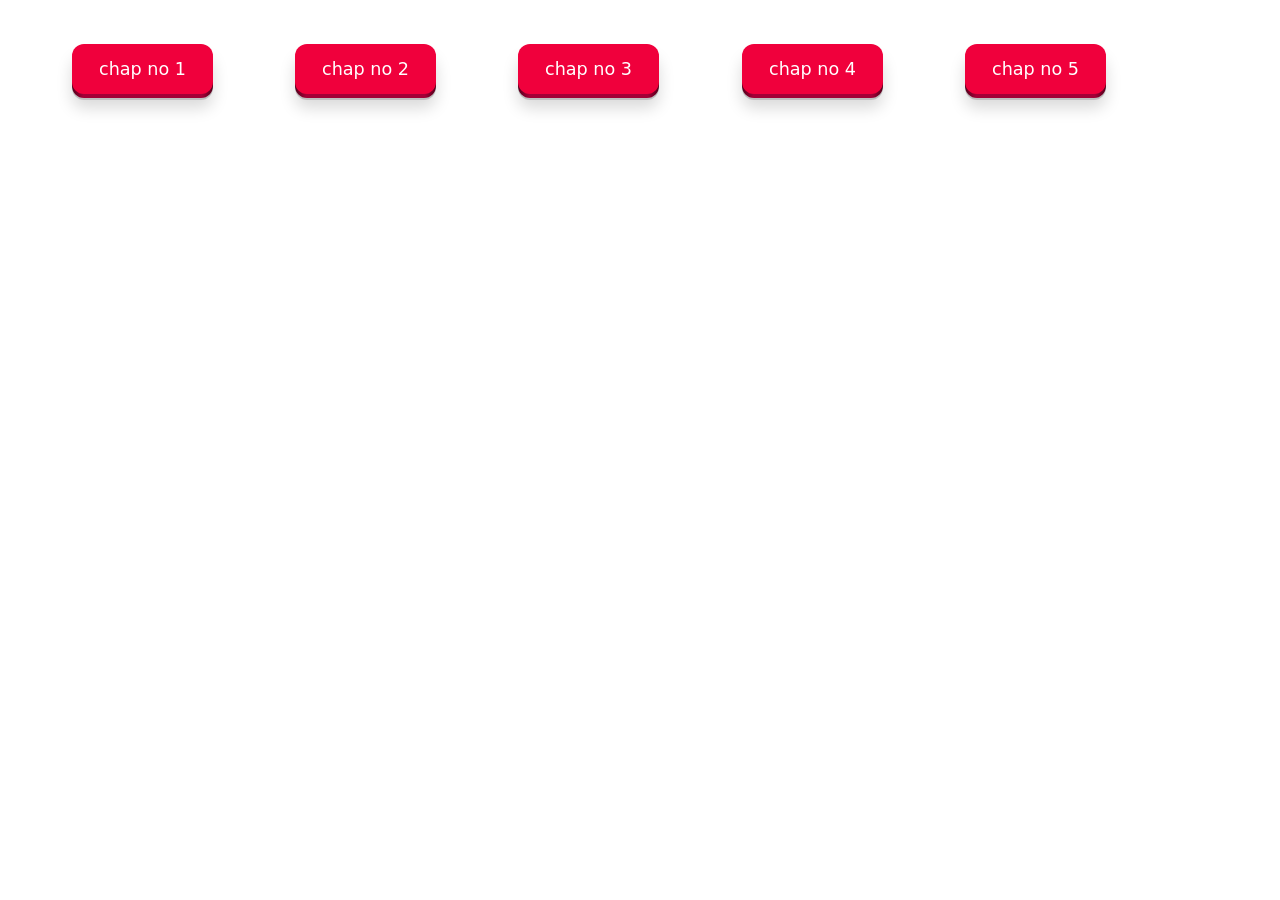
==== index.html @ 90fcb2cb "make changes" ====
<!DOCTYPE html>
<html lang="en">
<head>
    <meta charset="UTF-8">
    <meta name="viewport" content="width=device-width, initial-scale=1.0">
    <title>Document</title>
        <link href="https://cdn.jsdelivr.net/npm/bootstrap@5.3.8/dist/css/bootstrap.min.css" rel="stylesheet" integrity="sha384-sRIl4kxILFvY47J16cr9ZwB07vP4J8+LH7qKQnuqkuIAvNWLzeN8tE5YBujZqJLB" crossorigin="anonymous">
        <link rel="stylesheet" href="style.css">
</head>
<body>
<div class="container-lg align-items-start d-flex justify-content-center m-5 ">

<div class="container-lg">

    <!-- <button type="button" class="btn btn-secondary"><a href="./chapno1/index.html">chap no 1</a></button> -->
<!-- From Uiverse.io by cssbuttons-io --> 
<button>
<a href="./chapno1/index.html">
  <span class="shadow"></span>
  <span class="edge"></span>
  <span class="front text"> chap no 1
  </span>
  </a>
</button>
</div>


<!-- chap no2 -->

<div class="container-lg">

    <!-- <button type="button" class="btn btn-secondary"><a href="./cahpno2/index.html">chap 2</a></button> -->
<!-- From Uiverse.io by cssbuttons-io --> 
<button>
<a href="./cahpno2/index.html">
  <span class="shadow"></span>
  <span class="edge"></span>
  <span class="front text"> chap no 2
  </span>
  </a>
</button>
</div>

<!-- chap no 3 -->

<div class="container-lg">

<!-- <button type="button" class="btn btn-secondary"><a href="./cahpno2/index.html">chap 2</a></button> -->
<!-- From Uiverse.io by cssbuttons-io --> 
<button>
<a href="./chapno3/index.html">
  <span class="shadow"></span>
  <span class="edge"></span>
  <span class="front text"> chap no 3
  </span>
  </a>
</button>
</div>

<!-- chap no 4 -->

<div class="container-lg">

<!-- <button type="button" class="btn btn-secondary"><a href="./cahpno2/index.html">chap 2</a></button> -->
<!-- From Uiverse.io by cssbuttons-io --> 
<button>
<a href="./chapno4/index.html">
  <span class="shadow"></span>
  <span class="edge"></span>
  <span class="front text"> chap no 4
  </span>
  </a>
</button>
</div>


<!-- chap no 5 -->

<div class="container-lg">

<!-- <button type="button" class="btn btn-secondary"><a href="./cahpno2/index.html">chap 2</a></button> -->
<!-- From Uiverse.io by cssbuttons-io --> 
<button>
<a href="./chapno5/index.html">
  <span class="shadow"></span>
  <span class="edge"></span>
  <span class="front text"> chap no 5
  </span>
  </a>
</button>
</div>







</div>



        <script src="https://cdn.jsdelivr.net/npm/bootstrap@5.3.8/dist/js/bootstrap.bundle.min.js" integrity="sha384-FKyoEForCGlyvwx9Hj09JcYn3nv7wiPVlz7YYwJrWVcXK/BmnVDxM+D2scQbITxI" crossorigin="anonymous"></script>

</body>
</html>
---- style.css ----
/* From Uiverse.io by cssbuttons-io */ 
button {
 position: relative;
 border: none;
 background: transparent;
 padding: 0;
 cursor: pointer;
 outline-offset: 4px;
 transition: filter 250ms;
 user-select: none;
 touch-action: manipulation;
}

.shadow {
 position: absolute;
 top: 0;
 left: 0;
 width: 100%;
 height: 100%;
 border-radius: 12px;
 background: hsl(0deg 0% 0% / 0.25);
 will-change: transform;
 transform: translateY(2px);
 transition: transform
    600ms
    cubic-bezier(.3, .7, .4, 1);
}

.edge {
 position: absolute;
 top: 0;
 left: 0;
 width: 100%;
 height: 100%;
 border-radius: 12px;
 background: linear-gradient(
    to left,
    hsl(340deg 100% 16%) 0%,
    hsl(340deg 100% 32%) 8%,
    hsl(340deg 100% 32%) 92%,
    hsl(340deg 100% 16%) 100%
  );
}

.front {
 display: block;
 position: relative;
 padding: 12px 27px;
 border-radius: 12px;
 font-size: 1.1rem;
 color: white;
 background: hsl(345deg 100% 47%);
 will-change: transform;
 transform: translateY(-4px);
 transition: transform
    600ms
    cubic-bezier(.3, .7, .4, 1);
}

button:hover {
 filter: brightness(110%);
}

button:hover .front {
 transform: translateY(-6px);
 transition: transform
    250ms
    cubic-bezier(.3, .7, .4, 1.5);
}

button:active .front {
 transform: translateY(-2px);
 transition: transform 34ms;
}

button:hover .shadow {
 transform: translateY(4px);
 transition: transform
    250ms
    cubic-bezier(.3, .7, .4, 1.5);
}

button:active .shadow {
 transform: translateY(1px);
 transition: transform 34ms;
}

button:focus:not(:focus-visible) {
 outline: none;
}

a{
text-decoration:none;}
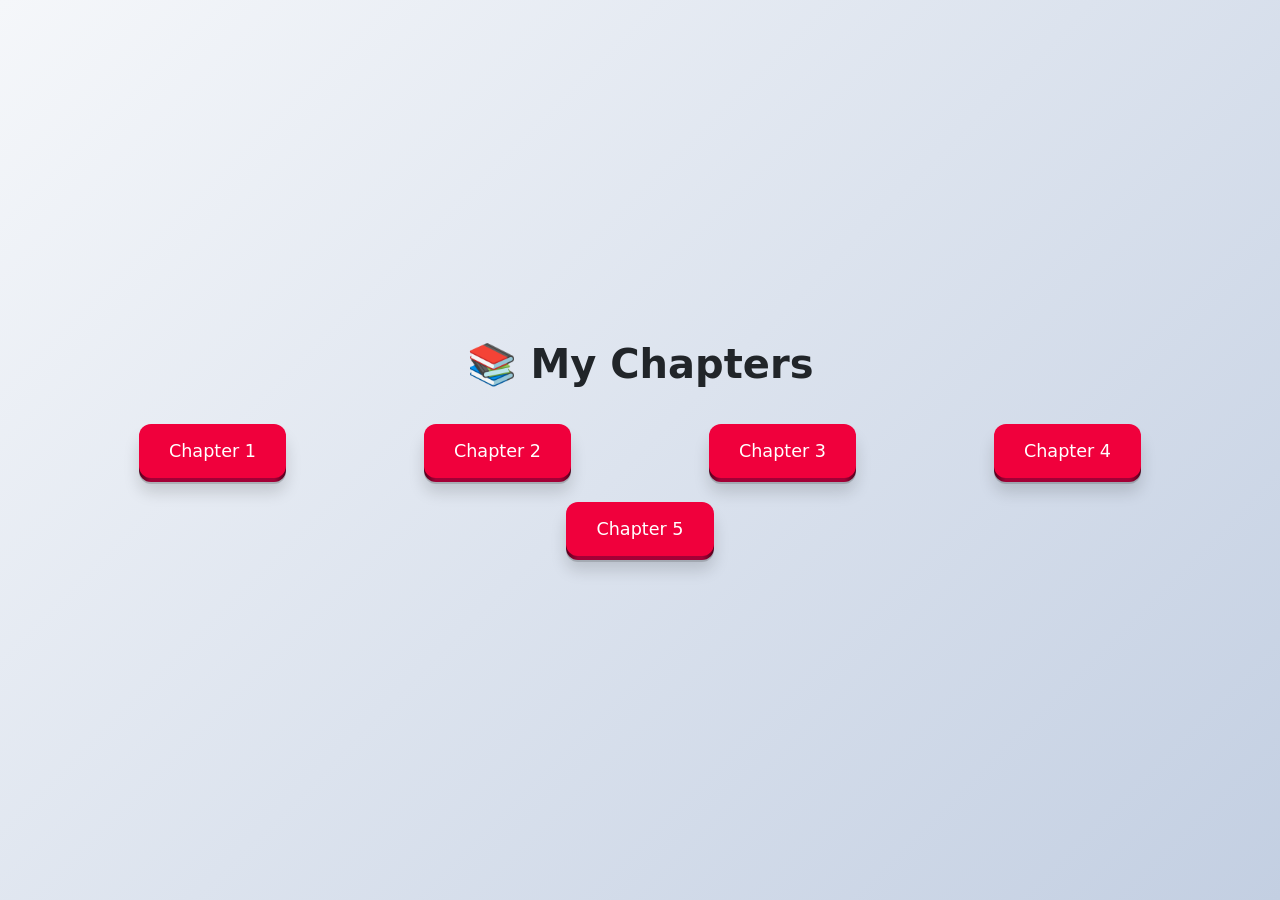
==== commit 6e530e84: "add indexpage" ====
--- a/index.html
+++ b/index.html
@@ -1,106 +1,151 @@
 <!DOCTYPE html>
 <html lang="en">
 <head>
-    <meta charset="UTF-8">
-    <meta name="viewport" content="width=device-width, initial-scale=1.0">
-    <title>Document</title>
-        <link href="https://cdn.jsdelivr.net/npm/bootstrap@5.3.8/dist/css/bootstrap.min.css" rel="stylesheet" integrity="sha384-sRIl4kxILFvY47J16cr9ZwB07vP4J8+LH7qKQnuqkuIAvNWLzeN8tE5YBujZqJLB" crossorigin="anonymous">
-        <link rel="stylesheet" href="style.css">
+  <meta charset="UTF-8">
+  <meta name="viewport" content="width=device-width, initial-scale=1.0">
+  <title>Chapters</title>
+
+  <link href="https://cdn.jsdelivr.net/npm/bootstrap@5.3.8/dist/css/bootstrap.min.css" rel="stylesheet">
+
+  <style>
+    body {
+      background: linear-gradient(135deg, #f5f7fa, #c3cfe2);
+      min-height: 100vh;
+      display: flex;
+      align-items: center;
+    }
+
+    .btn-custom {
+      position: relative;
+      display: inline-block;
+      text-decoration: none;
+      border: none;
+      background: transparent;
+      padding: 0;
+      cursor: pointer;
+      transition: filter 250ms;
+    }
+
+    .shadow {
+      position: absolute;
+      top: 0;
+      left: 0;
+      width: 100%;
+      height: 100%;
+      border-radius: 12px;
+      background: rgba(0, 0, 0, 0.25);
+      transform: translateY(2px);
+      transition: transform 600ms cubic-bezier(.3,.7,.4,1);
+    }
+
+    .edge {
+      position: absolute;
+      top: 0;
+      left: 0;
+      width: 100%;
+      height: 100%;
+      border-radius: 12px;
+      background: linear-gradient(
+        to left,
+        hsl(340deg 100% 16%) 0%,
+        hsl(340deg 100% 32%) 8%,
+        hsl(340deg 100% 32%) 92%,
+        hsl(340deg 100% 16%) 100%
+      );
+    }
+
+    .front {
+      position: relative;
+      display: block;
+      padding: 14px 30px;
+      border-radius: 12px;
+      font-size: 1.1rem;
+      color: white;
+      background: hsl(345deg 100% 47%);
+      transform: translateY(-4px);
+      transition: transform 600ms cubic-bezier(.3,.7,.4,1);
+    }
+
+    .btn-custom:hover {
+      filter: brightness(110%);
+    }
+
+    .btn-custom:hover .front {
+      transform: translateY(-6px);
+      transition: transform 250ms cubic-bezier(.3,.7,.4,1.5);
+    }
+
+    .btn-custom:active .front {
+      transform: translateY(-2px);
+      transition: transform 34ms;
+    }
+
+    .btn-custom:hover .shadow {
+      transform: translateY(4px);
+      transition: transform 250ms cubic-bezier(.3,.7,.4,1.5);
+    }
+
+    .btn-custom:active .shadow {
+      transform: translateY(1px);
+      transition: transform 34ms;
+    }
+
+    h1 {
+      font-weight: 700;
+      margin-bottom: 40px;
+    }
+  </style>
 </head>
+
 <body>
-<div class="container-lg align-items-start d-flex justify-content-center m-5 ">
 
-<div class="container-lg">
+<div class="container text-center">
+  <h1>📚 My Chapters</h1>
 
-    <!-- <button type="button" class="btn btn-secondary"><a href="./chapno1/index.html">chap no 1</a></button> -->
-<!-- From Uiverse.io by cssbuttons-io --> 
-<button>
-<a href="./chapno1/index.html">
-  <span class="shadow"></span>
-  <span class="edge"></span>
-  <span class="front text"> chap no 1
-  </span>
-  </a>
-</button>
+  <div class="row g-4 justify-content-center">
+
+    <div class="col-12 col-sm-6 col-md-4 col-lg-3">
+      <a href="./chapno1/index.html" class="btn-custom">
+        <span class="shadow"></span>
+        <span class="edge"></span>
+        <span class="front">Chapter 1</span>
+      </a>
+    </div>
+
+    <div class="col-12 col-sm-6 col-md-4 col-lg-3">
+      <a href="./chapno2/index.html" class="btn-custom">
+        <span class="shadow"></span>
+        <span class="edge"></span>
+        <span class="front">Chapter 2</span>
+      </a>
+    </div>
+
+    <div class="col-12 col-sm-6 col-md-4 col-lg-3">
+      <a href="./chapno3/index.html" class="btn-custom">
+        <span class="shadow"></span>
+        <span class="edge"></span>
+        <span class="front">Chapter 3</span>
+      </a>
+    </div>
+
+    <div class="col-12 col-sm-6 col-md-4 col-lg-3">
+      <a href="./chapno4/index.html" class="btn-custom">
+        <span class="shadow"></span>
+        <span class="edge"></span>
+        <span class="front">Chapter 4</span>
+      </a>
+    </div>
+
+    <div class="col-12 col-sm-6 col-md-4 col-lg-3">
+      <a href="./chapno5/index.html" class="btn-custom">
+        <span class="shadow"></span>
+        <span class="edge"></span>
+        <span class="front">Chapter 5</span>
+      </a>
+    </div>
+
+  </div>
 </div>
-
-
-<!-- chap no2 -->
-
-<div class="container-lg">
-
-    <!-- <button type="button" class="btn btn-secondary"><a href="./cahpno2/index.html">chap 2</a></button> -->
-<!-- From Uiverse.io by cssbuttons-io --> 
-<button>
-<a href="./cahpno2/index.html">
-  <span class="shadow"></span>
-  <span class="edge"></span>
-  <span class="front text"> chap no 2
-  </span>
-  </a>
-</button>
-</div>
-
-<!-- chap no 3 -->
-
-<div class="container-lg">
-
-<!-- <button type="button" class="btn btn-secondary"><a href="./cahpno2/index.html">chap 2</a></button> -->
-<!-- From Uiverse.io by cssbuttons-io --> 
-<button>
-<a href="./chapno3/index.html">
-  <span class="shadow"></span>
-  <span class="edge"></span>
-  <span class="front text"> chap no 3
-  </span>
-  </a>
-</button>
-</div>
-
-<!-- chap no 4 -->
-
-<div class="container-lg">
-
-<!-- <button type="button" class="btn btn-secondary"><a href="./cahpno2/index.html">chap 2</a></button> -->
-<!-- From Uiverse.io by cssbuttons-io --> 
-<button>
-<a href="./chapno4/index.html">
-  <span class="shadow"></span>
-  <span class="edge"></span>
-  <span class="front text"> chap no 4
-  </span>
-  </a>
-</button>
-</div>
-
-
-<!-- chap no 5 -->
-
-<div class="container-lg">
-
-<!-- <button type="button" class="btn btn-secondary"><a href="./cahpno2/index.html">chap 2</a></button> -->
-<!-- From Uiverse.io by cssbuttons-io --> 
-<button>
-<a href="./chapno5/index.html">
-  <span class="shadow"></span>
-  <span class="edge"></span>
-  <span class="front text"> chap no 5
-  </span>
-  </a>
-</button>
-</div>
-
-
-
-
-
-
-
-</div>
-
-
-
-        <script src="https://cdn.jsdelivr.net/npm/bootstrap@5.3.8/dist/js/bootstrap.bundle.min.js" integrity="sha384-FKyoEForCGlyvwx9Hj09JcYn3nv7wiPVlz7YYwJrWVcXK/BmnVDxM+D2scQbITxI" crossorigin="anonymous"></script>
 
 </body>
 </html>
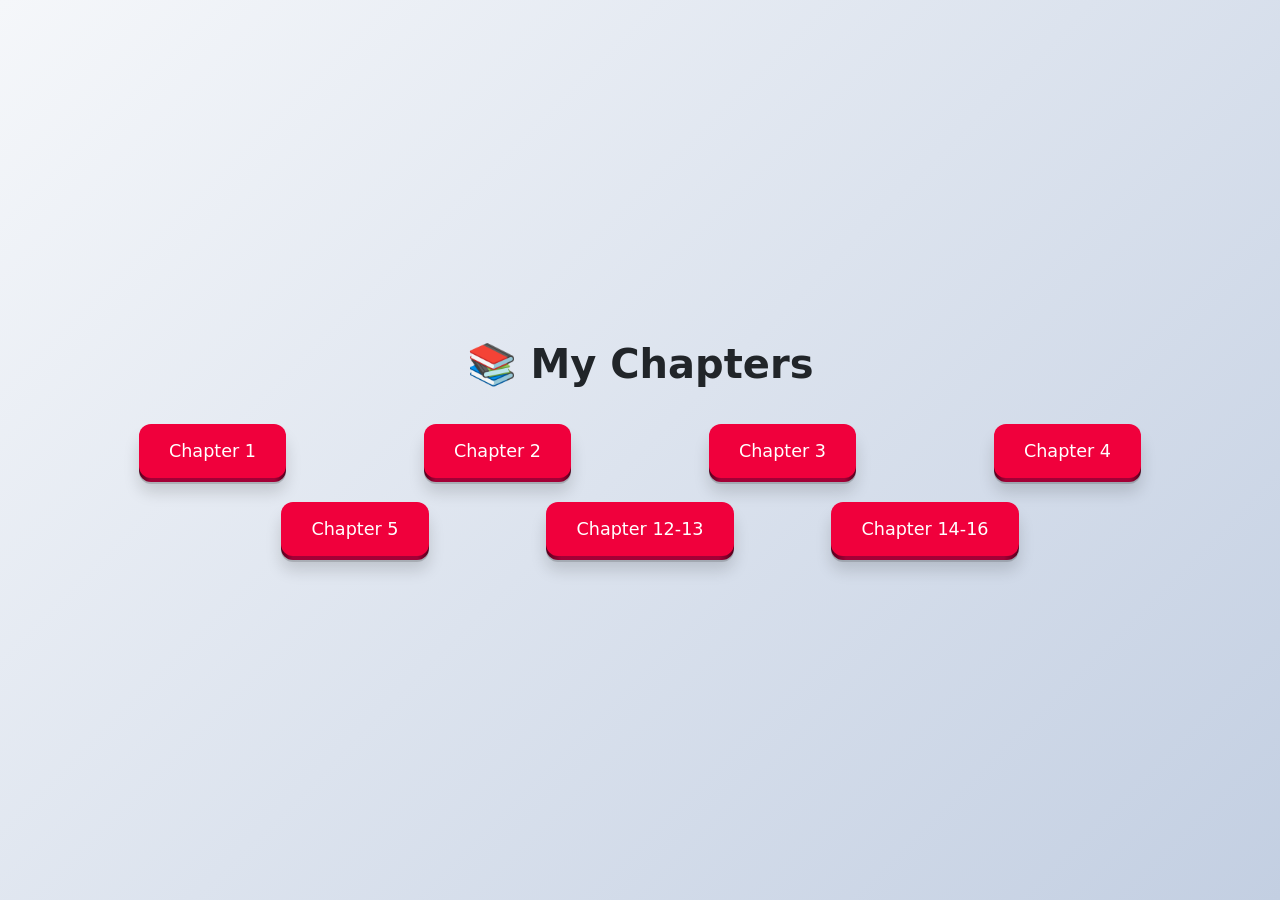
==== commit 4ea66c09: "add chapters" ====
--- a/index.html
+++ b/index.html
@@ -144,6 +144,23 @@
       </a>
     </div>
 
+    <div class="col-12 col-sm-6 col-md-4 col-lg-3">
+      <a href="./chap12-13/index.html" class="btn-custom">
+        <span class="shadow"></span>
+        <span class="edge"></span>
+        <span class="front">Chapter 12-13</span>
+      </a>
+    </div>
+
+    <div class="col-12 col-sm-6 col-md-4 col-lg-3">
+      <a href="./chapno14-16/index.html" class="btn-custom">
+        <span class="shadow"></span>
+        <span class="edge"></span>
+        <span class="front">Chapter 14-16</span>
+      </a>
+    </div>
+
+
   </div>
 </div>
 
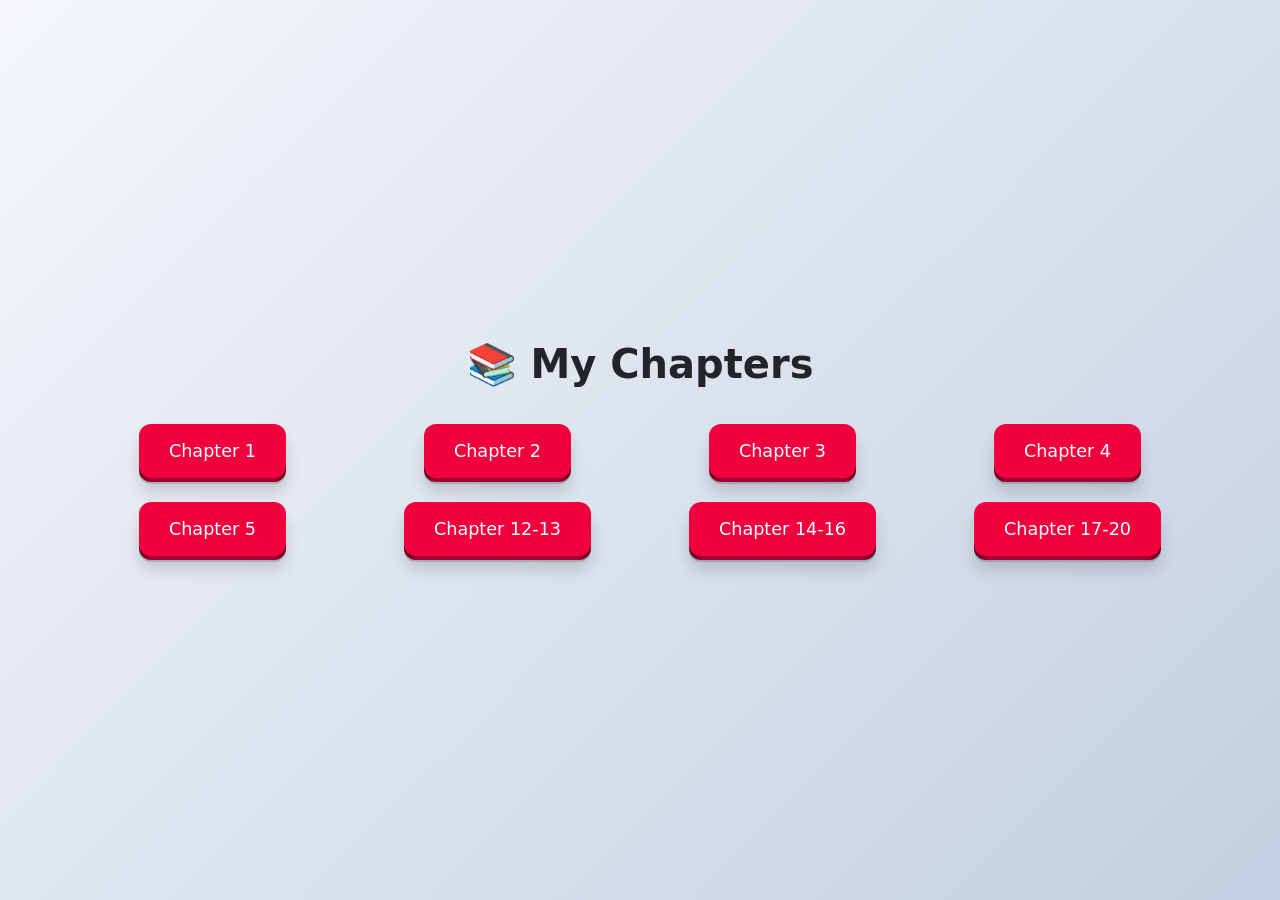
==== commit 532b3c56: "done more practice" ====
--- a/index.html
+++ b/index.html
@@ -161,6 +161,15 @@
     </div>
 
 
+      <div class="col-12 col-sm-6 col-md-4 col-lg-3">
+      <a href="./chapno17-20/index.html" class="btn-custom">
+        <span class="shadow"></span>
+        <span class="edge"></span>
+        <span class="front">Chapter 17-20</span>
+      </a>
+    </div>
+
+
   </div>
 </div>
 
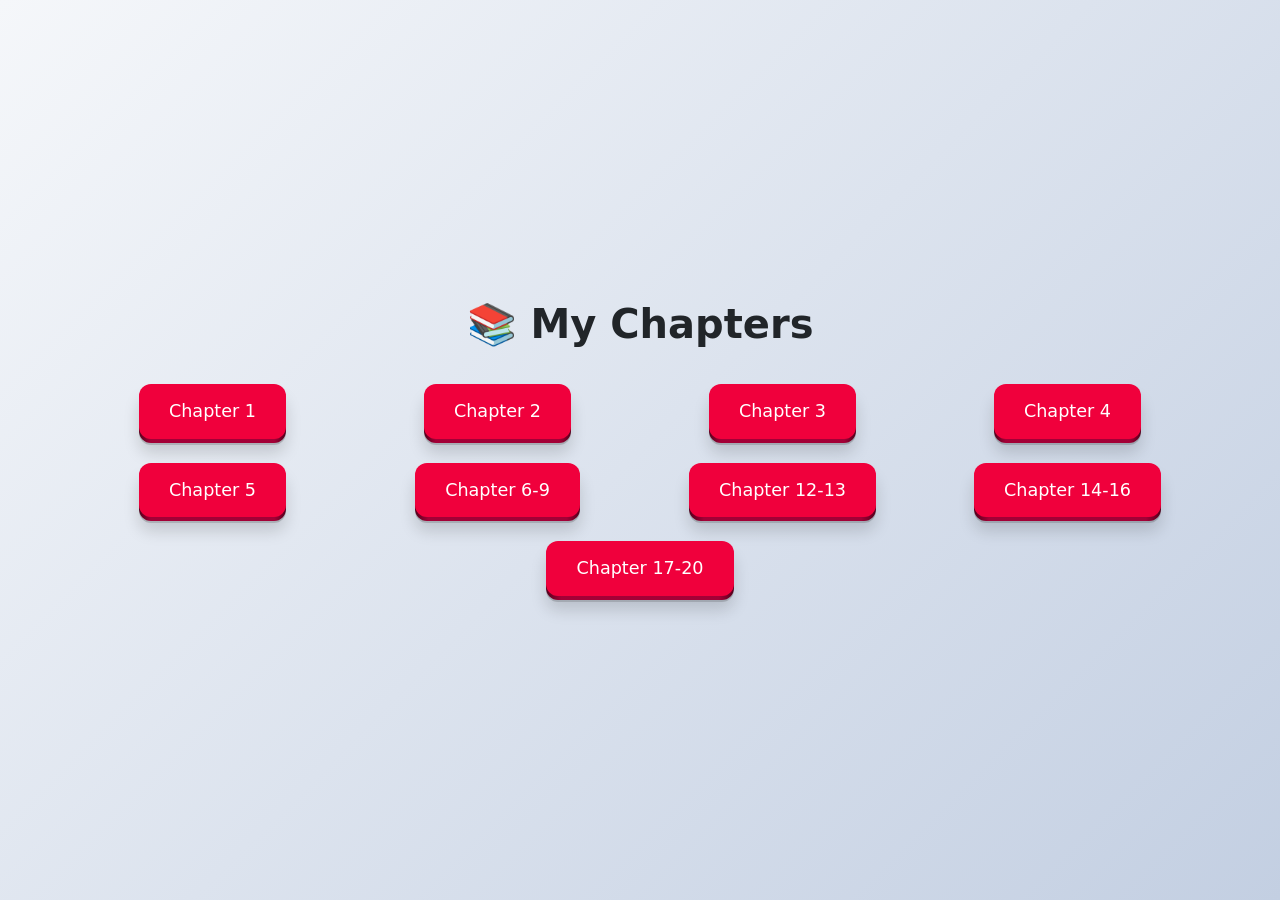
==== commit bfdd9f31: "add chapter" ====
--- a/index.html
+++ b/index.html
@@ -144,6 +144,16 @@
       </a>
     </div>
 
+ <div class="col-12 col-sm-6 col-md-4 col-lg-3">
+      <a href="./chapno5/index.html" class="btn-custom">
+        <span class="shadow"></span>
+        <span class="edge"></span>
+        <span class="front">Chapter 6-9</span>
+      </a>
+    </div>
+
+
+
     <div class="col-12 col-sm-6 col-md-4 col-lg-3">
       <a href="./chap12-13/index.html" class="btn-custom">
         <span class="shadow"></span>
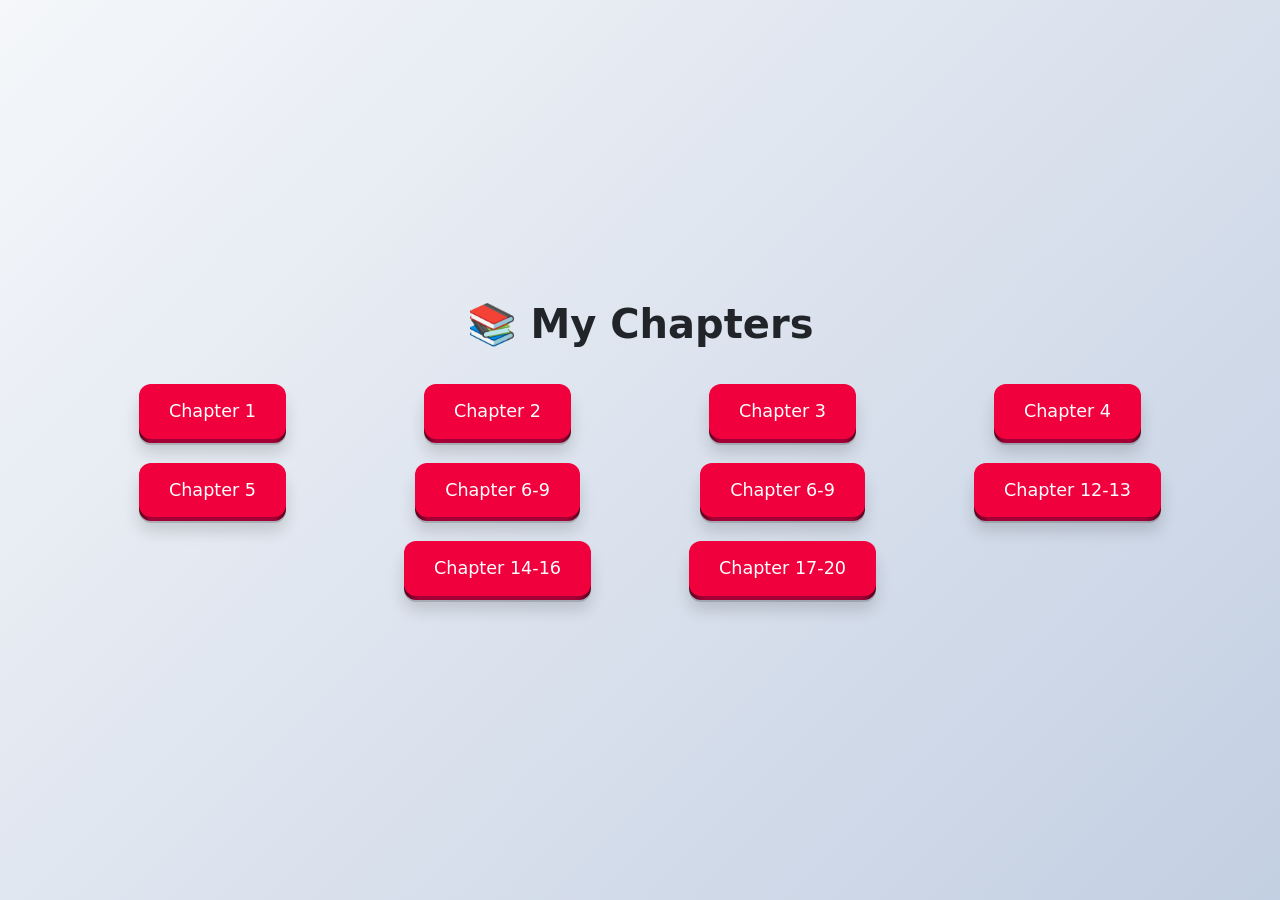
==== commit 7b3f0cc0: "add more and more cntent" ====
--- a/index.html
+++ b/index.html
@@ -145,7 +145,15 @@
     </div>
 
  <div class="col-12 col-sm-6 col-md-4 col-lg-3">
-      <a href="./chapno5/index.html" class="btn-custom">
+      <a href="./chap6-9/index.html" class="btn-custom">
+        <span class="shadow"></span>
+        <span class="edge"></span>
+        <span class="front">Chapter 6-9</span>
+      </a>
+    </div>
+
+    <div class="col-12 col-sm-6 col-md-4 col-lg-3">
+      <a href="./chapno9-11/index.html" class="btn-custom">
         <span class="shadow"></span>
         <span class="edge"></span>
         <span class="front">Chapter 6-9</span>
